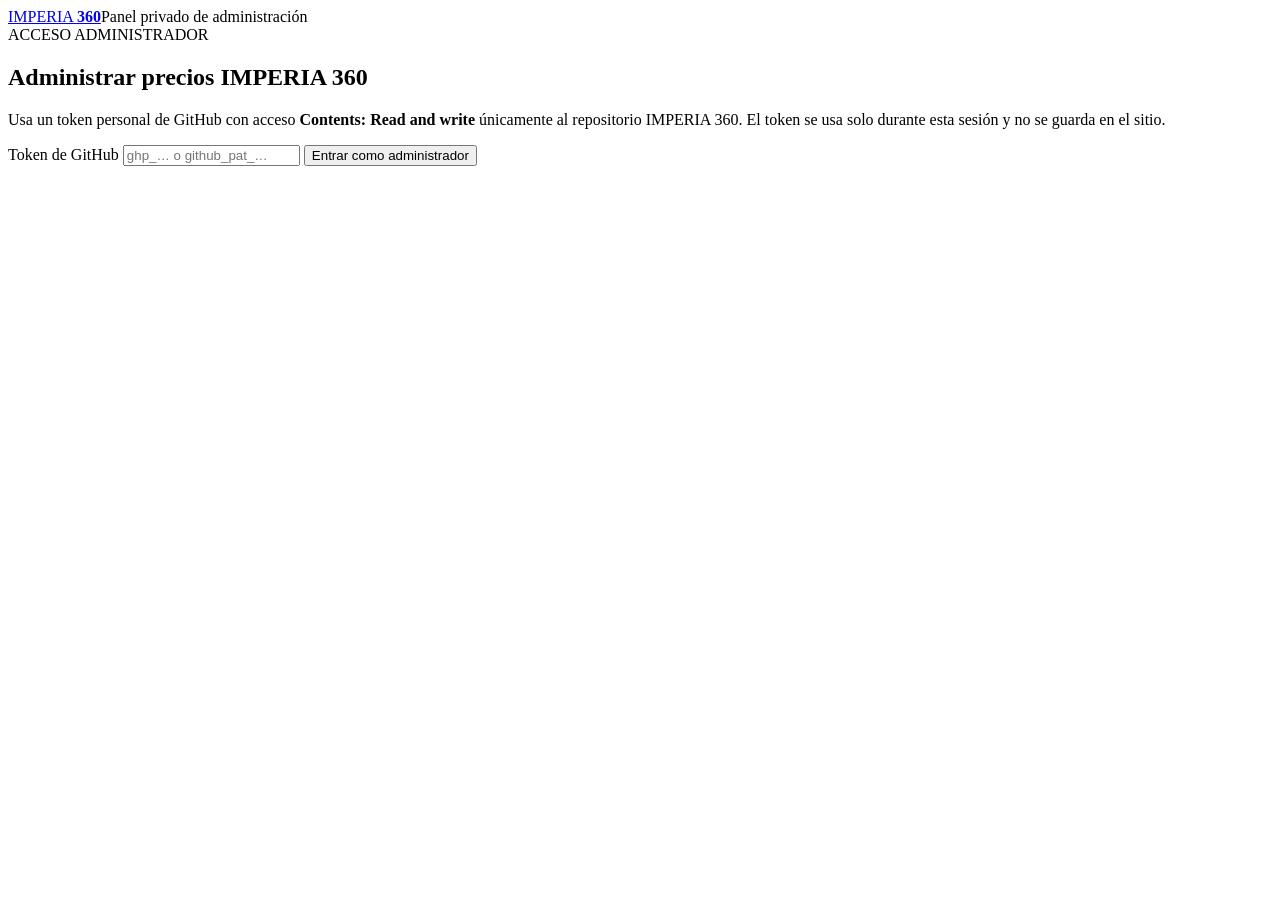
==== admin/index.html @ 6dfda837 "feat(admin): add IMPERIA administrator page" ====
<!doctype html>
<html lang="es-CO">
<head>
<meta charset="utf-8">
<meta name="viewport" content="width=device-width,initial-scale=1">
<title>IMPERIA 360 | Administración</title>
<meta name="robots" content="noindex,nofollow">
<link rel="stylesheet" href="./admin.css">
</head>
<body>
<header><div class="wrap top"><a href="../" class="brand">IMPERIA <b>360</b></a><span>Panel privado de administración</span></div></header>
<main class="wrap">
<section id="loginView" class="panel login">
  <div class="eyebrow">ACCESO ADMINISTRADOR</div>
  <h1>Administrar precios IMPERIA 360</h1>
  <p>Usa un token personal de GitHub con acceso <strong>Contents: Read and write</strong> únicamente al repositorio IMPERIA 360. El token se usa solo durante esta sesión y no se guarda en el sitio.</p>
  <label>Token de GitHub <input id="token" type="password" autocomplete="off" placeholder="ghp_… o github_pat_…"></label>
  <button id="loginBtn" class="btn primary">Entrar como administrador</button>
  <p id="loginStatus" class="status"></p>
</section>
<section id="appView" hidden>
  <div class="toolbar panel">
    <div><div class="eyebrow">CONTROL DE PRECIOS</div><h1>Catálogo y márgenes</h1></div>
    <button id="logoutBtn" class="btn secondary">Cerrar sesión</button>
  </div>
  <div class="notice panel"><strong>Regla de seguridad:</strong> el costo del proveedor se usa para calcular en tu navegador y <strong>no se guarda</strong> en el catálogo público. La referencia de mercado permanece separada del precio IMPERIA.</div>
  <div class="panel filters">
    <input id="search" placeholder="Buscar producto, SKU, referencia, marca o categoría">
    <select id="category"><option value="">Todas las categorías</option></select>
    <span id="count" class="status"></span>
  </div>
  <div id="products" class="products"></div>
</section>
</main>
<script type="module" src="./admin.js"></script>
</body>
</html>
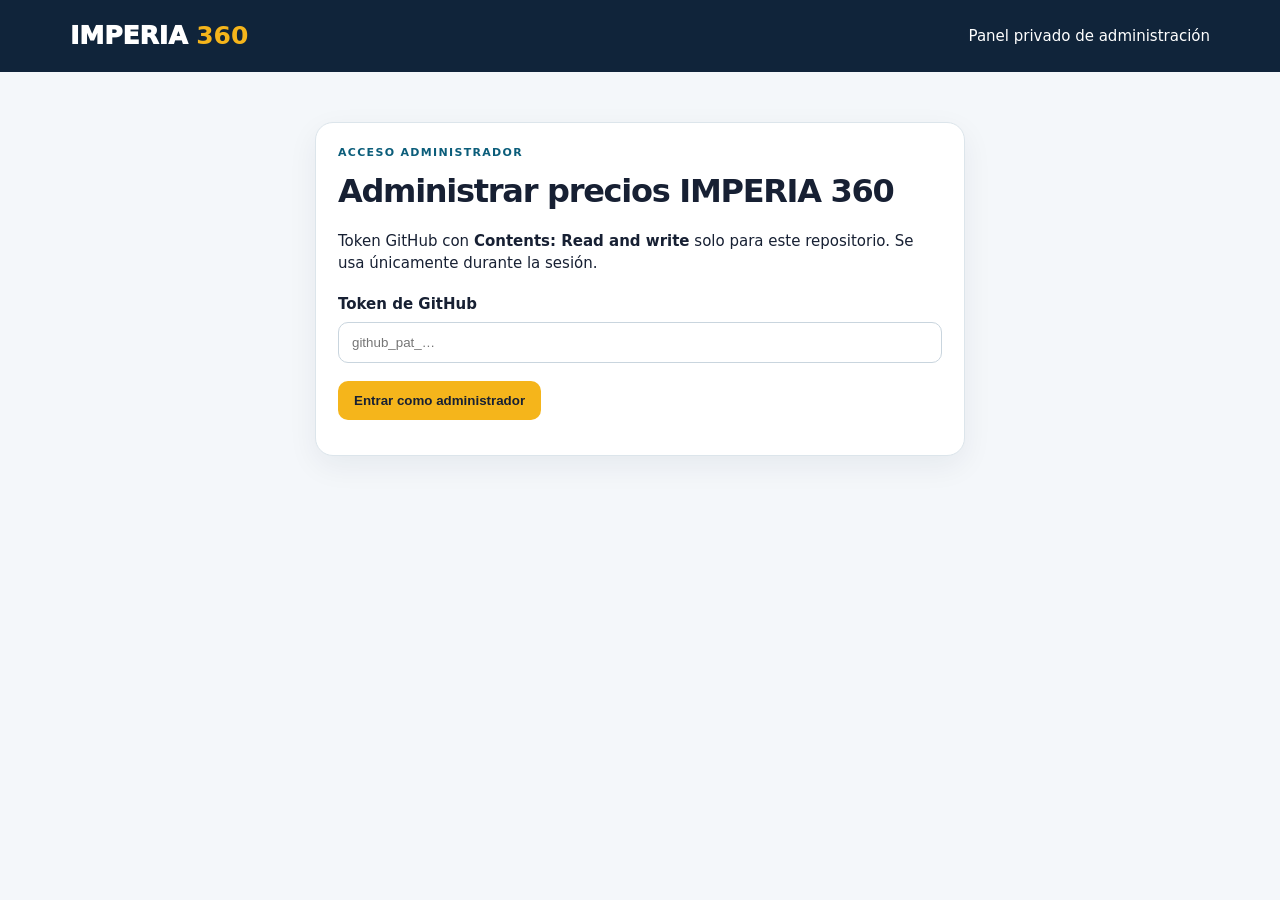
==== commit f5e03fb6: "feat: ampliar panel admin a tabla masiva y cotizaciones" ====
--- a/admin/index.html
+++ b/admin/index.html
@@ -1,37 +1,28 @@
 <!doctype html>
-<html lang="es-CO">
-<head>
-<meta charset="utf-8">
-<meta name="viewport" content="width=device-width,initial-scale=1">
-<title>IMPERIA 360 | Administración</title>
-<meta name="robots" content="noindex,nofollow">
-<link rel="stylesheet" href="./admin.css">
-</head>
-<body>
-<header><div class="wrap top"><a href="../" class="brand">IMPERIA <b>360</b></a><span>Panel privado de administración</span></div></header>
+<html lang="es-CO"><head><meta charset="utf-8"><meta name="viewport" content="width=device-width,initial-scale=1">
+<title>IMPERIA 360 | Administración de precios</title><meta name="robots" content="noindex,nofollow"><link rel="stylesheet" href="./admin.css"></head>
+<body><header><div class="wrap top"><a href="../" class="brand">IMPERIA <b>360</b></a><span>Panel privado de administración</span></div></header>
 <main class="wrap">
-<section id="loginView" class="panel login">
-  <div class="eyebrow">ACCESO ADMINISTRADOR</div>
-  <h1>Administrar precios IMPERIA 360</h1>
-  <p>Usa un token personal de GitHub con acceso <strong>Contents: Read and write</strong> únicamente al repositorio IMPERIA 360. El token se usa solo durante esta sesión y no se guarda en el sitio.</p>
-  <label>Token de GitHub <input id="token" type="password" autocomplete="off" placeholder="ghp_… o github_pat_…"></label>
-  <button id="loginBtn" class="btn primary">Entrar como administrador</button>
-  <p id="loginStatus" class="status"></p>
-</section>
+<section id="loginView" class="panel login"><div class="eyebrow">ACCESO ADMINISTRADOR</div><h1>Administrar precios IMPERIA 360</h1>
+<p>Token GitHub con <strong>Contents: Read and write</strong> solo para este repositorio. Se usa únicamente durante la sesión.</p>
+<label>Token de GitHub <input id="token" type="password" autocomplete="off" placeholder="github_pat_…"></label><button id="loginBtn" class="btn primary">Entrar como administrador</button><p id="loginStatus" class="status"></p></section>
 <section id="appView" hidden>
-  <div class="toolbar panel">
-    <div><div class="eyebrow">CONTROL DE PRECIOS</div><h1>Catálogo y márgenes</h1></div>
-    <button id="logoutBtn" class="btn secondary">Cerrar sesión</button>
-  </div>
-  <div class="notice panel"><strong>Regla de seguridad:</strong> el costo del proveedor se usa para calcular en tu navegador y <strong>no se guarda</strong> en el catálogo público. La referencia de mercado permanece separada del precio IMPERIA.</div>
-  <div class="panel filters">
-    <input id="search" placeholder="Buscar producto, SKU, referencia, marca o categoría">
-    <select id="category"><option value="">Todas las categorías</option></select>
-    <span id="count" class="status"></span>
-  </div>
-  <div id="products" class="products"></div>
-</section>
-</main>
-<script type="module" src="./admin.js"></script>
-</body>
-</html>
+<div class="toolbar panel"><div><div class="eyebrow">CONTROL MASIVO DE PRECIOS</div><h1>Catálogo, costos y márgenes</h1><p id="summary"></p></div><button id="logoutBtn" class="btn secondary">Cerrar sesión</button></div>
+<div class="panel notice"><strong>Regla:</strong> los costos de proveedor no se publican. El sistema guarda únicamente los precios IMPERIA calculados y sus márgenes. La referencia de mercado nunca se convierte automáticamente en costo.</div>
+<div class="panel bulk">
+<h2>Aplicar a muchos productos</h2>
+<div class="bulkgrid">
+<label>Margen mayorista %<input id="whMargin" type="number" min="0" max="99.99" step=".01" value="20"></label>
+<label>Margen contratista %<input id="contractMargin" type="number" min="0" max="99.99" step=".01" value="25"></label>
+<label>Margen al por menor/unidad %<input id="retailMargin" type="number" min="0" max="99.99" step=".01" value="35"></label>
+<label>Aplicar sobre<select id="applyScope"><option value="all">Todos los 1.526 productos</option><option value="filtered">Productos filtrados</option><option value="selected">Seleccionados</option></select></label>
+</div>
+<div class="actions"><button id="applyMargins" class="btn primary">Calcular y aplicar márgenes</button><button id="saveAll" class="btn primary">Guardar cambios</button><button id="quoteBtn" class="btn secondary">Cargar cotización mayorista</button></div>
+<p class="status">Para calcular precios reales se necesita costo proveedor. Si no existe costo, el sistema no inventa uno ni transforma la referencia pública en costo.</p>
+</div>
+<div id="quotePanel" class="panel" hidden><h2>Cotización mayorista</h2><p>Pega CSV o texto tabulado con <strong>ID, SKU o referencia, costo</strong>. Ejemplo: <code>IMP-001,SKU123,18500</code>. El sistema buscará el producto, calculará los tres precios y guardará solo los precios calculados.</p><textarea id="quoteInput" rows="8" placeholder="ID,SKU,REFERENCIA,COSTO
+IMP-0001,ABC123,,18500"></textarea><div class="actions"><button id="processQuote" class="btn primary">Procesar cotización y calcular precios</button></div><p id="quoteStatus" class="status"></p></div>
+<div class="panel filters"><input id="search" placeholder="Buscar producto, SKU, referencia, marca o categoría"><select id="category"><option value="">Todas las categorías</option></select><span id="count" class="status"></span></div>
+<div class="panel tablewrap"><table><thead><tr><th><input id="selectAll" type="checkbox"></th><th>Producto</th><th>SKU / Ref.</th><th>Referencia mercado</th><th>Costo*</th><th>Mayorista</th><th>Contratista</th><th>Unidad</th><th>Margen M/C/R</th></tr></thead><tbody id="rows"></tbody></table><div class="pager"><button id="prev" class="btn secondary">Anterior</button><span id="pageInfo"></span><button id="next" class="btn secondary">Siguiente</button></div></div>
+<p class="status">* El costo se mantiene en memoria del navegador y no se escribe en el catálogo público.</p>
+</section></main><script type="module" src="./admin.js"></script></body></html>
--- a/admin/admin.css
+++ b/admin/admin.css
@@ -0,0 +1 @@
+:root{--navy:#10243a;--blue:#0b5d7a;--gold:#f5b51b;--green:#12805a;--bg:#f4f7fa;--card:#fff;--text:#172033;--muted:#647487;--line:#dce5eb}*{box-sizing:border-box}body{margin:0;background:var(--bg);color:var(--text);font:15px/1.5 Inter,system-ui,Arial,sans-serif}.wrap{max-width:1180px;margin:auto;padding:0 20px}header{background:var(--navy);color:#fff}.top{min-height:72px;display:flex;align-items:center;justify-content:space-between;gap:20px}.brand{color:#fff;text-decoration:none;font-size:25px;font-weight:950}.brand b{color:var(--gold)}main{padding:35px 0 70px}.panel{background:var(--card);border:1px solid var(--line);border-radius:18px;padding:22px;box-shadow:0 10px 30px #10243a10}.login{max-width:650px;margin:50px auto}.eyebrow{font-size:11px;font-weight:900;letter-spacing:.12em;color:var(--blue)}h1{margin:5px 0 12px;font-size:32px;letter-spacing:-.04em}label{display:block;font-weight:800;margin:18px 0}input,select{width:100%;padding:12px 13px;border:1px solid #c9d5de;border-radius:10px;background:#fff;color:var(--text);outline:none}label input{margin-top:7px}.btn{border:0;border-radius:10px;padding:12px 16px;font-weight:900;cursor:pointer}.primary{background:var(--gold);color:#172033}.secondary{background:#fff;border:1px solid var(--line)}.status{color:var(--muted);font-size:13px}.toolbar{display:flex;align-items:center;justify-content:space-between;gap:20px;margin-bottom:15px}.notice{border-left:5px solid var(--gold);margin-bottom:15px}.filters{display:grid;grid-template-columns:1fr 240px auto;gap:12px;align-items:center;margin-bottom:18px}.products{display:grid;grid-template-columns:repeat(auto-fit,minmax(310px,1fr));gap:16px}.product{background:#fff;border:1px solid var(--line);border-radius:16px;padding:18px}.product h2{font-size:18px;margin:0 0 8px}.meta{color:var(--muted);font-size:13px;margin:3px 0}.ref{background:#f7f9fb;border-radius:10px;padding:10px;margin:12px 0}.ref strong{display:block;color:var(--text)}.grid2{display:grid;grid-template-columns:1fr 1fr;gap:10px}.field label{margin:0 0 5px;font-size:12px}.calc{margin:12px 0;padding:12px;border-radius:10px;background:#eaf6f1}.calc strong{color:var(--green);font-size:20px}.actions{display:flex;gap:8px;flex-wrap:wrap;margin-top:12px}.save{background:var(--green);color:#fff}.clear{background:#fff;border:1px solid var(--line)}.saved{color:var(--green);font-weight:800;font-size:13px;margin-top:8px}.warn{color:#9a6200;font-size:12px}.market{font-size:13px;color:#647487}.override{margin-top:8px;font-size:12px;color:var(--blue)}@media(max-width:760px){.top,.toolbar{align-items:flex-start;flex-direction:column}.filters{grid-template-columns:1fr}.grid2{grid-template-columns:1fr}}
